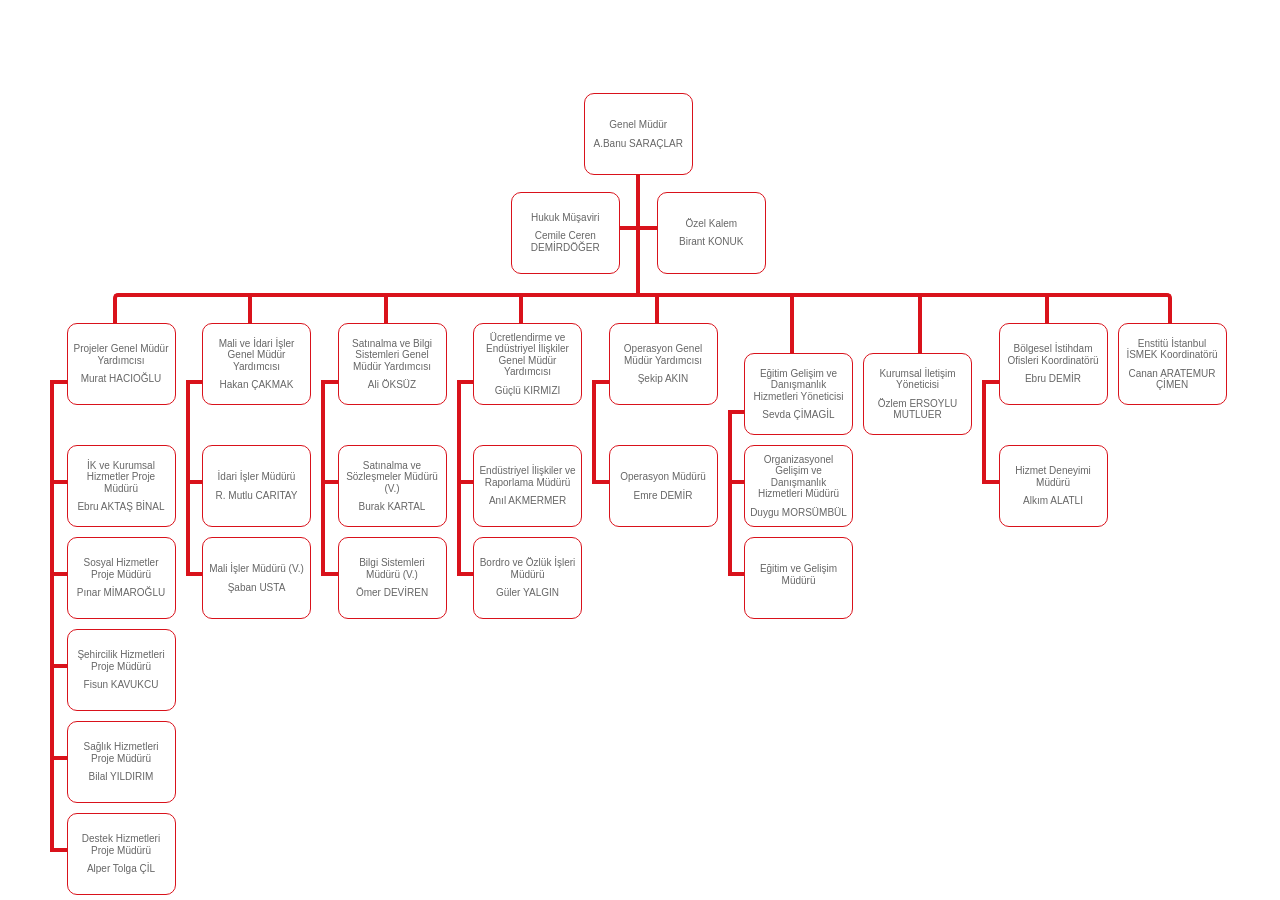
==== index.html @ c97244cc "Update index.html" ====
<!DOCTYPE html>
<html lang="tr">
  <head>
    <meta http-equiv="content-type" content="text/html;charset=utf-8" />
    <title>Organizasyon Şeması | Kurumsal | İsper AŞ</title>
    <meta http-equiv="Content-Type" content="text/html;charset=utf-8" />
    <meta http-equiv="X-UA-Compatible" content="IE=edge" />
    <link rel="shortcut icon" type="image/vnd.microsoft.icon" />
    <link rel="canonical" />
    <meta property="og:url" />
    <meta name="twitter:url" />
    <meta
      name="description"
      content="Çağın gereklerine uygun, etkin ve yetkin bir yönetim anlayışı..."
    />
    <meta name="keywords" content="Alanında Uzman Bir Ekip" />
    <meta name="robots" content="index, follow" />
    <meta name="revisit-after" content="3 days" />
    <meta
      property="og:site_name"
      content="İstanbul'un Hizmetindeyiz | İsper AŞ"
    />
    <meta
      property="og:title"
      content="Organizasyon Şeması | Kurumsal | İsper AŞ"
    />
    <meta property="og:image" content="/_FILES/General/Header/Image.jpg" />
    <meta
      property="og:description"
      content="Çağın gereklerine uygun, etkin ve yetkin bir yönetim anlayışı..."
    />
    <meta property="og:type" content="website" />
    <meta itemprop="name" content="İstanbul'un Hizmetindeyiz | İsper AŞ" />
    <meta
      itemprop="description"
      content="Çağın gereklerine uygun, etkin ve yetkin bir yönetim anlayışı..."
    />
    <meta name="twitter:card" content="summary" />
    <meta
      name="twitter:title"
      content="Organizasyon Şeması | Kurumsal | İsper AŞ"
    />
    <meta
      name="twitter:description"
      content="Çağın gereklerine uygun, etkin ve yetkin bir yönetim anlayışı..."
    />
    <meta name="twitter:image" content="/_FILES/General/Header/Image.jpg" />
    <meta name="twitter:site" content="" />
    <meta name="twitter:creator" content="" />
    <meta
      name="viewport"
      content="width=device-width,initial-scale=1,user-scalable=no"
    />
    <link href="/css0edb.css" rel="stylesheet" />
    <link href="/style0edb.css" rel="stylesheet" />
    <link
      href="https://cdnjs.cloudflare.com/ajax/libs/font-awesome/6.2.0/css/all.min.css"
    />
  </head>
  <body class="page page-ready page-loaded" id="navbarx">
    <div b-z2u6z3amtw class="wrapper">
      <style>
        .boxabc {
          background-color: red;
        }
        .overlayabc {
          position: fixed;
          top: 0;
          bottom: 0;
          left: 0;
          right: 0;
          /*background: rgba(0, 0, 0, 0.7);*/
          transition: opacity 500ms;
          visibility: hidden;
          opacity: 0;
        }
        .overlayabc:target {
          visibility: visible;
          opacity: 1;
        }
        .popupabc {
          margin: 70px auto;
          padding: 20px;
          background: #fff;
          border-radius: 5px;
          width: 70%;
          position: relative;
          transition: all 3s ease-in-out;
          margin-top: 130px;
          border: 10px solid #d9121b;
        }
        .popupabc h2 {
          margin-top: 0;
          color: #333;
          font-family: Tahoma, Arial, sans-serif;
        }
        .popupabc .close {
          position: absolute;
          top: 0px;
          right: 5px;
          transition: all 200ms;
          font-size: 30px;
          font-weight: bold;
          text-decoration: none;
          color: #333;
        }
        .popupabc .close:hover {
          color: #d9121b;
        }
        .popupabc .content {
          max-height: 450px;
          overflow: hidden;
        }
        @media screen and (max-width: 700px) {
          .boxabc {
            width: 70%;
          }
          .popupabc {
            width: 95%;
          }
        }
        .news-item:not(.news-item-hero) .content-image {
          min-width: 300px !important;
          margin-right: 20px;
        }
      </style>
      <script>
        let lolcas = localStorage.getItem("IsId");

        if (lolcas != 16) {
          window.addEventListener("load", (event) => {
            document.getElementById("popup1").style.visibility = "visible";
            document.getElementById("popup1").style.opacity = 1;
            localStorage.setItem("IsPopup", true);
            localStorage.setItem("IsId", 16);
          });
        }
      </script>
      <script type="text/javascript">
        function myFunction() {
          var element = document.getElementById("myDIV");
          var element2 = document.getElementById("searchicon").classList;
          element.classList.toggle("header-search-trigger-active");

          if (element2 == "icon-search") {
            element2.remove("icon-search");
            element2.add("icon-clear");
          } else {
            element2.remove("icon-clear");
            element2.add("icon-search");
          }
        }

        function mobilmenu() {
          console.log("mobilmenu");
          var element = document.getElementById("navbarx");

          element.classList.add(
            "page-responsive-menu--active page-responsive-menu--stabil"
          );
        }

        function closemobilmenu() {
          console.log("closemobilmenu");

          var element = document.getElementById("navbarx");
          element.classList.remove(
            "page-responsive-menu--active page-responsive-menu--stabil"
          );
        }

        function CloseModals() {
          document.getElementById("popup1").style.visibility = "hidden";
          document.getElementById("popup1").style.opacity = 0;
        }
      </script>
      <main b-z2u6z3amtw class="main" role="main">
        <link rel="stylesheet" type="text/css" href="/organizationStyle.css" />
        <link rel="stylesheet" href="/css/pop-up.css" />
        <link rel="stylesheet" href="/chart.css?v=7/8/2024%209:55:38%20AM" />
        <style>
          .banner--inside {
            z-index: -1;
          }
          .banner-router {
            z-index: 2;
          }
          /* .spec-one-box {
               margin-top: 93px;
               } */
          .spec-one-box::before {
            content: "";
            position: absolute;
            top: 0;
            bottom: 0px;
            z-index: -1;
            left: 52%;
            width: 4px;
            background-color: #d9121b;
            transform: translateX(-50%);
          }
        </style>
        <main class="main" role="main">
          <style>
            /* New class */
            /* .substaff{
                  margin-top: 37px !important;
                  } */
            .subperson {
              margin-top: 30px;
            }
            .org-chart li a {
              position: relative;
            }
            .spec-modal-content {
              background: transparent !important;
              border: none !important;
            }
            @media only screen and (max-width: 769px) {
              .spec-modal-content {
                position: relative;
                width: 80% !important;
                height: 410px;
                border-radius: 20px;
                padding: 40px 0;
              }
              .popup-img {
                height: 100%;
                width: 100%;
                object-fit: cover;
                margin-bottom: 30px;
                text-align: center;
                padding: 5px !important;
              }
              .spec-close {
                position: absolute;
                right: 20px;
                top: 20px;
                background-color: #d9121b;
                color: #fff;
                height: 30px;
                width: 30px;
                border-radius: 50%;
                font-size: 1.5em;
                padding-top: 3px;
                z-index: 9;
              }
            }
            @media only screen and (min-width: 769px) {
              .spec-modal-content {
                position: relative;
                width: 400px !important;
                height: 410px;
                border-radius: 20px;
                padding: 40px 0;
              }
              .popup-img {
                height: 410px;
                width: 100%;
                object-fit: cover;
                margin-bottom: 30px;
                text-align: center;
                padding: 5px !important;
              }

              .spec-modal-content {
              background: transparent !important;
            }
              .spec-close {
                position: absolute;
                right: 10px;
                top: 10px;
                background-color: #d9121b;
                color: #fff;
                height: 30px;
                width: 30px;
                border-radius: 50%;
                font-size: 1.5em;
                padding-top: 3px;
                z-index: 9;
              }
            }
            .popup-img,
            .popup-img img {
              border-radius: 20px !important;
              position: absolute;
              top: 0;
              left: 0;
            }
            .linkedin-area > a {
              display: flex !important;
              justify-content: center;
              align-items: center;
              color: white !important;
            }
            .linkedin-area {
              position: absolute !important;
              bottom: -3px;
              left: -3px;
              background-color: transparent;
              padding: 10px;
              border-bottom-left-radius: 20px;
              border-bottom-right-radius: 20px;
            }
            .linkedin-area img {
              width: 50px;
              height: 50px;
            }
            .ozlemMutluer-emreDemir {
              margin-top: 24px !important;
            }
            .ozlemMutluer {
              margin-top: 70px !important;
            }
            .sevdaCimagil {
              margin-top: 30px !important;
            }
            .pinarMimaroglu-ismailKimverdi {
              margin-top: 28px !important;
            }
            .duygumorsumbul {
              margin-top: 16px !important;
            }
            hr:not([class="notHr"]) {
              height: 103px !important;
              position: absolute;
              margin-top: 0px;
              top: -54px;
            }
            .organizational-chart > li > div:hover {
              background-color: #d9121b;
              color: #fff;
              border: 1px solid #d9121b;
            }
            .org-chart li::before {
              height: 90px !important;
            }
            .org-chart ul ul:not([class="newUlHr"])::before {
              height: 115px !important;
            }
            .org-chart ul ul::before {
              left: 49.85% !important;
            }
            .pinarMimarogluTwo {
              margin-top: 5px !important;
            }
            .org-chart-span2 {
              margin-top: 45px !important;
            }
            .org-chart-span {
              width: 16.5px !important;
            }
            .org-chart-width {
              overflow-y: visible;
            }
            .org-chart-img {
              display: none;
            }
            .org-chart-border {
              width: 109px !important;
            }
            .org-chart-border {
              height: auto !important;
              margin-top: 10px;
              z-index: 5;
              cursor: pointer;
            }
            hr {
              height: 105px !important;
            }
            .org-chart li::before,
            .org-chart li::after {
              height: 109px;
            }
            h2 {
              display: flex;
              flex-direction: column;
            }
            h2 span {
              padding-top: 7px;
            }

          </style>
          <section
            class="content bg-light pt-4 pt-lg-5 pt-xl-7"
            data-module="m845"
          >
            <div
              class="container-fluid p-0 d-flex align-items-center justify-content-center"
            >
              <div class="org-chart desktop-actv org-chart-width">
                <ul class="spec-ul-width">
                  <li>
                    <a id="myBtn_9" onclick="ModalShow(9)">
                      <div class="kk6 org-chart-border">
                        <img
                          src="/profiles/banu-saraclar.jpg"
                          class="org-chart-img"
                          alt=""
                        />
                        <h2>Genel Müdür <span>A.Banu SARAÇLAR</span></h2>
                      </div>
                    </a>
                    <div id="myModal_9" class="spec-modal">
                      <div class="spec-modal-content">
                        <span class="spec-close" onclick="CloseModal(9)"
                          >×</span
                        >
                        <div class="" style="color: white">
                          <img
                            class="popup-img"
                            src="/profiles/banu-saraclar.jpg"
                          />
                          <div class="linkedin-area">
                            <a href="https://www.linkedin.com/" target="_blank">
                              <img src="linkedin.png" />
                            </a>
                          </div>
                        </div>
                      </div>
                    </div>
                    <div id="myModal_11" class="spec-modal">
                      <div class="spec-modal-content">
                        <span class="spec-close" onclick="CloseModal(11)"
                          >×</span
                        >
                        <div class="" style="color: white">
                          <img
                            class="popup-img"
                            src="/profiles/canan-aratemur-cimen.jpg"
                          />
                          <div class="linkedin-area">
                            <a href="https://www.linkedin.com/" target="_blank">
                              <img src="linkedin.png" />
                            </a>
                          </div>
                        </div>
                      </div>
                    </div>
                    <div
                      class="d-flex align-items-center justify-content-center kk31"
                    >
                      <a
                        id="myBtn_12"
                        onclick="ModalShow(12)"
                        class="d-flex align-items-center justify-content-center kk33"
                      >
                        <div class="kk10 org-chart-border">
                          <img
                            src="https://panel.isper.istanbul/Images/F1/f527115b-92e8-Cemile-Ceren-Demird%C3%B6%C4%9Fer.png"
                            class="org-chart-img"
                            alt=""
                          />
                          <h2>
                            Hukuk Müşaviri <span>Cemile Ceren DEMİRDÖĞER</span>
                          </h2>
                        </div>
                        <span class="org-chart-span"></span>
                      </a>
                      <hr class="notHr" />
                      <div id="myModal_12" class="spec-modal">
                        <div class="spec-modal-content">
                          <span class="spec-close" onclick="CloseModal(12)"
                            >×</span
                          >
                          <div class="" style="color: white">
                            <img
                              class="popup-img"
                              src="/profiles/cemile-ceren-demirdoger.jpg"
                            />
                            <div class="linkedin-area">
                              <a
                                href="https://www.linkedin.com/"
                                target="_blank"
                              >
                                <img src="linkedin.png" />
                              </a>
                            </div>
                          </div>
                        </div>
                      </div>
                      <a
                        id="myBtn_12"
                        onclick="ModalShow(0)"
                        class="d-flex align-items-center justify-content-center kk33"
                      >
                        <span class="org-chart-span"></span>
                        <div class="kk10 org-chart-border">
                          <img
                            src="https://panel.isper.istanbul/Images/F1/f527115b-92e8-Cemile-Ceren-Demird%C3%B6%C4%9Fer.png"
                            class="org-chart-img"
                            alt=""
                          />
                          <h2>Özel Kalem <span>Birant KONUK</span></h2>
                        </div>
                      </a>
                    </div>
                    <div id="myModal_13" class="spec-modal">
                      <div class="spec-modal-content">
                        <span class="spec-close" onclick="CloseModal(13)"
                          >×</span
                        >
                        <div class="" style="color: white">
                          <img
                            class="popup-img"
                            src="/profiles/ebru-demir.jpg"
                          />
                          <div class="linkedin-area">
                            <a href="https://www.linkedin.com/" target="_blank">
                              <img src="linkedin.png" />
                            </a>
                          </div>
                        </div>
                      </div>
                    </div>
                    <div id="myModal_0" class="spec-modal">
                      <div class="spec-modal-content">
                        <span class="spec-close" onclick="CloseModal(0)"
                          >×</span
                        >
                        <div class="" style="color: white">
                          <img
                            class="popup-img"
                            src="/profiles/mehmet-birant-konuk.jpg"
                          />
                          <div class="linkedin-area">
                            <a href="https://www.linkedin.com/" target="_blank">
                              <img src="linkedin.png" />
                            </a>
                          </div>
                        </div>
                      </div>
                    </div>
                    <ul class="newUlHr">
                      <li>
                        <a
                          id="myBtn_14"
                          onclick="ModalShow(14)"
                          class="d-flex align-items-center justify-content-center kk41"
                        >
                          <span class="org-chart-span org-chart-span2"></span>
                          <div class="kk11 org-chart-border">
                            <img
                              src="152a6fcd-aee6-murat-hac%C4%B1o%C4%9Flu.jpg"
                              class="org-chart-img"
                              alt=""
                            />
                            <h2>
                              Projeler Genel Müdür Yardımcısı
                              <span>Murat HACIOĞLU</span>
                            </h2>
                          </div>
                        </a>
                        <div id="myModal_14" class="spec-modal">
                          <div class="spec-modal-content">
                            <span class="spec-close" onclick="CloseModal(14)"
                              >×</span
                            >
                            <div class="" style="color: white">
                              <img
                                class="popup-img"
                                src="/profiles/mustafa-murat-hacioglu.jpg"
                              />
                              <div class="linkedin-area">
                                <a
                                  href="https://www.linkedin.com/"
                                  target="_blank"
                                >
                                  <img src="linkedin.png" />
                                </a>
                              </div>
                            </div>
                          </div>
                        </div>
                        <div id="myModal_23" class="spec-modal">
                          <div class="spec-modal-content">
                            <span class="spec-close" onclick="CloseModal(23)"
                              >×</span
                            >
                            <div class="" style="color: white">
                              <img
                                class="popup-img"
                                src="/profiles/ebru-aktas-binal.jpg"
                              />
                              <div class="linkedin-area">
                                <a
                                  href="https://www.linkedin.com/"
                                  target="_blank"
                                >
                                  <img src="linkedin.png" />
                                </a>
                              </div>
                            </div>
                          </div>
                        </div>
                        <div
                          class="d-flex align-items-center justify-content-center"
                        >
                          <div id="myModal_24" class="spec-modal">
                            <div class="spec-modal-content">
                              <span class="spec-close" onclick="CloseModal(24)"
                                >×</span
                              >
                              <div class="" style="color: white">
                                <img
                                  class="popup-img"
                                  src="/profiles/fisun-kavukcu.jpg"
                                />
                              </div>
                              <div class="linkedin-area">
                                <a
                                  href="https://www.linkedin.com/"
                                  target="_blank"
                                >
                                  <img src="linkedin.png" />
                                </a>
                              </div>
                            </div>
                          </div>
                        </div>
                        <div id="myModal_25" class="spec-modal">
                          <div class="spec-modal-content">
                            <span class="spec-close" onclick="CloseModal(25)"
                              >×</span
                            >
                            <div class="" style="color: white">
                              <img
                                class="popup-img"
                                src="/profiles/bilal-yildirim.jpg"
                              />
                              <div class="linkedin-area">
                                <a
                                  href="https://www.linkedin.com/"
                                  target="_blank"
                                >
                                  <img src="linkedin.png" />
                                </a>
                              </div>
                            </div>
                          </div>
                        </div>
                        <div class="d-flex flex-column justify-content-start">
                          <div id="myModal_26" class="spec-modal">
                            <div class="spec-modal-content">
                              <span class="spec-close" onclick="CloseModal(26)"
                                >×</span
                              >
                              <div class="" style="color: white">
                                <img
                                  class="popup-img"
                                  src="./profiles/alper-tolga-cil.jpg"
                                />
                                <div class="linkedin-area">
                                  <a
                                    href="https://www.linkedin.com/"
                                    target="_blank"
                                  >
                                    <img src="linkedin.png" />
                                  </a>
                                </div>
                              </div>
                            </div>
                          </div>
                          <a
                            id="myBtn_23"
                            onclick="ModalShow(23)"
                            class="d-flex subperson"
                          >
                            <hr class="" />
                            <span class="org-chart-span org-chart-span2"></span>
                            <div class="kk22 org-chart-border substaff">
                              <img
                                src="https://panel.isper.istanbul/Images/F1/ca6136d8-6f26-ebru-aktas-bindal.jpg"
                                class="org-chart-img"
                                alt=""
                              />
                              <h2>
                                İK ve Kurumsal Hizmetler Proje Müdürü
                                <span>Ebru AKTAŞ BİNAL</span>
                              </h2>
                            </div>
                          </a>
                          <a
                            id="myBtn_27"
                            onclick="ModalShow(27)"
                            class="d-flex pinarMimaroglduTwo"
                          >
                            <hr class="" />
                            <span class="org-chart-span org-chart-span2"></span>
                            <div class="kk21 org-chart-border">
                              <img
                                src="https://panel.isper.istanbul/Images/F1/37d8c05b-c0d7-c79c233c-aea0-pinarmimaroglu.png"
                                class="org-chart-img"
                                alt=""
                              />
                              <h2>
                                Sosyal Hizmetler Proje Müdürü
                                <span>Pınar MİMAROĞLU</span>
                              </h2>
                            </div>
                          </a>
                          <a
                            id="myBtn_24"
                            onclick="ModalShow(24)"
                            class="d-flex"
                          >
                            <hr class="" />
                            <span class="org-chart-span org-chart-span2"></span>
                            <div class="kk14 org-chart-border substaff">
                              <img
                                src="https://panel.isper.istanbul/Images/F1/338b983f-ff10-fisun-kavukcu.jpg"
                                class="org-chart-img"
                                alt=""
                              />
                              <h2>
                                Şehircilik Hizmetleri Proje Müdürü
                                <span>Fisun KAVUKCU</span>
                              </h2>
                            </div>
                          </a>
                          <a
                            id="myBtn_25"
                            onclick="ModalShow(25)"
                            class="d-flex"
                          >
                            <hr class="" />
                            <span class="org-chart-span org-chart-span2"></span>
                            <div class="kk22 org-chart-border">
                              <img
                                src="https://panel.isper.istanbul/Images/F1/d22676d9-e83f-bilal-yildirim.jpg"
                                class="org-chart-img"
                                alt=""
                              />
                              <h2>
                                Sağlık Hizmetleri Proje Müdürü
                                <span>Bilal YILDIRIM</span>
                              </h2>
                            </div>
                          </a>
                          <a
                            id="myBtn_26"
                            onclick="ModalShow(26)"
                            class="d-flex align-items-cegnter justify-content-start"
                          >
                            <hr class="" />
                            <span class="org-chart-span org-chart-span2"></span>
                            <div class="kk14 org-chart-border">
                              <img
                                src="https://panel.isper.istanbul/Images/F1/06b0be13-c1fd-Tolga%C3%87il1.jpg"
                                class="org-chart-img"
                                alt=""
                              />
                              <h2>
                                Destek Hizmetleri Proje Müdürü
                                <span>Alper Tolga ÇİL</span>
                              </h2>
                            </div>
                          </a>
                        </div>
                        <div id="myModal_27" class="spec-modal">
                          <div class="spec-modal-content">
                            <span class="spec-close" onclick="CloseModal(27)"
                              >×</span
                            >
                            <div class="" style="color: white">
                              <img
                                class="popup-img"
                                src="/profiles/pinar-mimaroglu.jpg"
                              />
                              <div class="linkedin-area">
                                <a
                                  href="https://www.linkedin.com/"
                                  target="_blank"
                                >
                                  <img src="linkedin.png" />
                                </a>
                              </div>
                            </div>
                          </div>
                        </div>
                      </li>
                      <li>
                        <a
                          id="myBtn_21"
                          onclick="ModalShow(21)"
                          class="d-flex align-items-center justify-content-center kk41"
                        >
                          <span class="org-chart-span org-chart-span2"></span>
                          <div class="kk11 org-chart-border">
                            <img
                              src="96eb5c6f-db8b-hakan%C3%A7akmak.jpg"
                              class="org-chart-img"
                              alt=""
                            />
                            <h2>
                              Mali ve İdari İşler Genel Müdür Yardımcısı
                              <span>Hakan ÇAKMAK</span>
                            </h2>
                          </div>
                        </a>
                        <a
                          id="myBtn_30"
                          onclick="ModalShow(30)"
                          class="d-flex subperson"
                        >
                          <hr class="" />
                          <span class="org-chart-span org-chart-span2"></span>
                          <div class="kk22 org-chart-border substaff">
                            <img
                              src="/profiles/ruhi-mutlu-caritay.jpg"
                              class="org-chart-img"
                              alt=""
                            />
                            <h2>
                              İdari İşler Müdürü <span>R. Mutlu CARITAY</span>
                            </h2>
                          </div>
                        </a>
                        <a id="myBtn_39" onclick="ModalShow(39)" class="d-flex">
                          <hr class="" />
                          <span class="org-chart-span org-chart-span2"></span>
                          <div class="kk14 org-chart-border substaff">
                            <img
                              src="/profiles/saban-usta.jpg"
                              class="org-chart-img"
                              alt=""
                            />
                            <h2>
                              Mali İşler Müdürü (V.) <span>Şaban USTA</span>
                            </h2>
                          </div>
                        </a>
                        <div id="myModal_17" class="spec-modal">
                          <div class="spec-modal-content">
                            <span class="spec-close" onclick="CloseModal(17)"
                              >×</span
                            >
                            <div class="" style="color: white">
                              <img
                                class="popup-img"
                                src="/profiles/ozlem-ersoylu-mutluer.jpg"
                              />
                              <div class="linkedin-area">
                                <a
                                  href="https://www.linkedin.com/"
                                  target="_blank"
                                >
                                  <img src="linkedin.png" />
                                </a>
                              </div>
                            </div>
                          </div>
                        </div>
                      </li>
                      <li>
                        <a
                          id="myBtn_32"
                          onclick="ModalShow(32)"
                          class="d-flex justify-content-center align-items-center kk41"
                        >
                          <span class="org-chart-span org-chart-span2"></span>
                          <div class="kk11 org-chart-border">
                            <h2>
                              Satınalma ve Bilgi Sistemleri Genel Müdür Yardımcısı <span>Ali ÖKSÜZ</span>
                            </h2>
                          </div>
                        </a>
                        <div id="myModal_32" class="spec-modal">
                          <div class="spec-modal-content">
                            <span class="spec-close" onclick="CloseModal(32)"
                              >×</span
                            >
                            <div class="" style="color: white">
                              <img
                                class="popup-img"
                                src="/profiles/ali-oksuz.jpg"
                              />
                              <div class="linkedin-area">
                                <a
                                  href="https://www.linkedin.com/"
                                  target="_blank"
                                >
                                  <img src="linkedin.png" />
                                </a>
                              </div>
                            </div>
                          </div>
                        </div>
                        <div id="myModal_18" class="spec-modal">
                          <div class="spec-modal-content">
                            <span class="spec-close" onclick="CloseModal(18)"
                              >×</span
                            >
                            <div class="" style="color: white">
                              <img
                                class="popup-img"
                                src="/profiles/sekip-akin.jpg"
                              />
                              <div class="linkedin-area">
                                <a
                                  href="https://www.linkedin.com/"
                                  target="_blank"
                                >
                                  <img src="linkedin.png" />
                                </a>
                              </div>
                            </div>
                          </div>
                        </div>
                        <a
                          id="myBtn_41"
                          onclick="ModalShow(41)"
                          class="d-flex subperson"
                        >
                          <hr class="" />
                          <span class="org-chart-span org-chart-span2"></span>
                          <div class="kk22 org-chart-border substaff">
                            <img
                              src="/profiles/burak-kartal.jpg"
                              class="org-chart-img"
                              alt=""
                            />
                            <h2>
                              Satınalma ve Sözleşmeler Müdürü (V.)
                              <span>Burak KARTAL</span>
                            </h2>
                          </div>
                        </a>
                        <div
                          id="myModal_41"
                          class="spec-modal"
                          style="display: none"
                        >
                          <div class="spec-modal-content">
                            <span class="spec-close" onclick="CloseModal(41)"
                              >×</span
                            >
                            <div class="" style="color: white">
                              <img
                                class="popup-img"
                                src="/profiles/burak-kartal.jpg"
                              />
                              <div class="linkedin-area">
                                <a
                                  href="https://www.linkedin.com/"
                                  target="_blank"
                                >
                                  <img src="linkedin.png" />
                                </a>
                              </div>
                            </div>
                          </div>
                        </div>
                        <a id="myBtn_42" onclick="ModalShow(42)" class="d-flex">
                          <hr class="" />
                          <span class="org-chart-span org-chart-span2"></span>
                          <div class="kk14 org-chart-border substaff">
                            <img
                              src="/profiles/omer-deviren.jpg"
                              class="org-chart-img"
                              alt=""
                            />
                            <h2>
                              Bilgi Sistemleri Müdürü (V.)
                              <span>Ömer DEVİREN</span>
                            </h2>
                          </div>
                        </a>
                        <div
                          id="myModal_42"
                          class="spec-modal"
                          style="display: none"
                        >
                          <div class="spec-modal-content">
                            <span class="spec-close" onclick="CloseModal(42)"
                              >×</span
                            >
                            <div class="" style="color: white">
                              <img
                                class="popup-img"
                                src="/profiles/omer-deviren.jpg"
                              />
                              <div class="linkedin-area">
                                <a
                                  href="https://www.linkedin.com/"
                                  target="_blank"
                                >
                                  <img src="linkedin.png" />
                                </a>
                              </div>
                            </div>
                          </div>
                        </div>
                        <div id="myModal_35" class="spec-modal">
                          <div class="spec-modal-content">
                            <span class="spec-close" onclick="CloseModal(35)"
                              >×</span
                            >
                            <div class="" style="color: white">
                              <img
                                class="popup-img"
                                src="/profiles/emre-demir.jpg"
                              />
                              <div class="linkedin-area">
                                <a
                                  href="https://www.linkedin.com/"
                                  target="_blank"
                                >
                                  <img src="linkedin.png" />
                                </a>
                              </div>
                            </div>
                          </div>
                        </div>
                      </li>
                      <li>
                        <a
                          id="myBtn_22"
                          onclick="ModalShow(22)"
                          class="d-flex align-items-center justify-content-center kk41"
                        >
                          <span class="org-chart-span org-chart-span2"></span>
                          <div class="kk11 org-chart-border">
                            <img
                              src="c875287a-fac9-g%C3%BC%C3%A7l%C3%BC-k%C4%B1rm%C4%B1z%C4%B1.jpg"
                              class="org-chart-img"
                              alt=""
                            />
                            <h2>
                              Ücretlendirme ve Endüstriyel İlişkiler Genel Müdür Yardımcısı <span>Güçlü KIRMIZI</span>
                            </h2>
                          </div>
                        </a>
                        <div id="myModal_21" class="spec-modal">
                          <div class="spec-modal-content">
                            <span class="spec-close" onclick="CloseModal(21)"
                              >×</span
                            >
                            <div class="" style="color: white">
                              <img
                                class="popup-img"
                                src="/profiles/hakan-cakmak.jpg"
                              />
                              <div class="linkedin-area">
                                <a
                                  href="https://www.linkedin.com/"
                                  target="_blank"
                                >
                                  <img src="linkedin.png" />
                                </a>
                              </div>
                            </div>
                          </div>
                        </div>
                        <div id="myModal_30" class="spec-modal">
                          <div class="spec-modal-content">
                            <span class="spec-close" onclick="CloseModal(30)"
                              >×</span
                            >
                            <div class="" style="color: white">
                              <img
                                class="popup-img"
                                src="/profiles/ruhi-mutlu-caritay.jpg"
                              />
                              <div class="linkedin-area">
                                <a
                                  href="https://www.linkedin.com/"
                                  target="_blank"
                                >
                                  <img src="linkedin.png" />
                                </a>
                              </div>
                            </div>
                          </div>
                        </div>
                        <div
                          class="d-flex flex-column align-items-center justify-content-center"
                        >
                          <a
                            id="myBtn_33"
                            onclick="ModalShow(33)"
                            class="d-flex subperson"
                          >
                            <hr class="" />
                            <span class="org-chart-span org-chart-span2"></span>
                            <div class="kk22 org-chart-border substaff">
                              <img
                                src="https://panel.isper.istanbul/Images/F1/145a36e3-9fd3-anilakmermer.png"
                                class="org-chart-img"
                                alt=""
                              />
                              <h2>
                                Endüstriyel İlişkiler ve Raporlama Müdürü
                                <span>Anıl AKMERMER</span>
                              </h2>
                            </div>
                          </a>
                          <a
                            id="myBtn_34"
                            onclick="ModalShow(34)"
                            class="d-flex"
                          >
                            <hr class="" />
                            <span class="org-chart-span org-chart-span2"></span>
                            <div class="kk14 org-chart-border substaff">
                              <img
                                src="https://panel.isper.istanbul/Images/F1/509b4918-5e8f-guler-yalgin.jpg"
                                class="org-chart-img"
                                alt=""
                              />
                              <h2>
                                Bordro ve Özlük İşleri Müdürü
                                <span>Güler YALGIN</span>
                              </h2>
                            </div>
                          </a>
                          <div id="myModal_39" class="spec-modal">
                            <div class="spec-modal-content">
                              <span class="spec-close" onclick="CloseModal(39)"
                                >×</span
                              >
                              <div class="" style="color: white">
                                <img
                                  class="popup-img"
                                  src="/profiles/saban-usta.jpg"
                                />
                                <div class="linkedin-area">
                                  <a
                                    href="https://www.linkedin.com/"
                                    target="_blank"
                                  >
                                    <img src="linkedin.png" />
                                  </a>
                                </div>
                              </div>
                            </div>
                          </div>
                        </div>
                      </li>
                      <li>
                        <a
                          id="myBtn_18"
                          onclick="ModalShow(18)"
                          class="d-flex align-items-center justify-content-center kk41"
                        >
                          <span class="org-chart-span org-chart-span2"></span>
                          <div class="kk11 org-chart-border">
                            <img
                              src="07629009-c93d-%C5%9Fekip-ak%C4%B1n.jpg"
                              class="org-chart-img"
                              alt=""
                            />
                            <h2>
                              Operasyon Genel Müdür Yardımcısı
                              <span>Şekip AKIN</span>
                            </h2>
                          </div>
                        </a>
                        <div id="myModal_22" class="spec-modal">
                          <div class="spec-modal-content">
                            <span class="spec-close" onclick="CloseModal(22)"
                              >×</span
                            >
                            <div class="" style="color: white">
                              <img
                                class="popup-img"
                                src="/profiles/guclu-adil-kirmizi.jpg"
                              />
                              <div class="linkedin-area">
                                <a
                                  href="https://www.linkedin.com/"
                                  target="_blank"
                                >
                                  <img src="linkedin.png" />
                                </a>
                              </div>
                            </div>
                          </div>
                        </div>
                        <div id="myModal_33" class="spec-modal">
                          <div class="spec-modal-content">
                            <span class="spec-close" onclick="CloseModal(33)"
                              >×</span
                            >
                            <div class="" style="color: white">
                              <img
                                class="popup-img"
                                src="/profiles/anil-oz-akmermer.jpg"
                              />
                              <div class="linkedin-area">
                                <a
                                  href="https://www.linkedin.com/"
                                  target="_blank"
                                >
                                  <img src="linkedin.png" />
                                </a>
                              </div>
                            </div>
                          </div>
                        </div>
                        <div
                          class="d-flex flex-column align-items-center justify-content-center"
                        >
                          <a
                            id="myBtn_35"
                            onclick="ModalShow(35)"
                            class="d-flex subperson kk42"
                          >
                            <hr class="" />
                            <span class="org-chart-span org-chart-span2"></span>
                            <div class="kk12 org-chart-border">
                              <img
                                src="https://panel.isper.istanbul/Images/F1/27b07633-d959-emre-demir.jpg"
                                class="org-chart-img"
                                alt=""
                              />
                              <h2>Operasyon Müdürü <span>Emre DEMİR</span></h2>
                            </div>
                          </a>
                          <div id="myModal_34" class="spec-modal">
                            <div class="spec-modal-content">
                              <span class="spec-close" onclick="CloseModal(34)"
                                >×</span
                              >
                              <div class="" style="color: white">
                                <img
                                  class="popup-img"
                                  src="/profiles/guler-yalgin.jpg"
                                />
                                <div class="linkedin-area">
                                  <a
                                    href="https://www.linkedin.com/"
                                    target="_blank"
                                  >
                                    <img src="linkedin.png" />
                                  </a>
                                </div>
                              </div>
                            </div>
                          </div>
                        </div>
                      </li>
                      <li>
                        <a
                          id="myBtn_38"
                          onclick="ModalShow(38)"
                          class="d-flex align-items-center justify-content-center kk41 sevdaCimagil"
                        >
                          <span class="org-chart-span org-chart-span2"></span>
                          <div class="kk11 org-chart-border">
                            <img
                              src="d8561229-64fc-sevda-%C3%A7imagil.png"
                              class="org-chart-img"
                              alt=""
                            />
                            <h2>
                              Eğitim Gelişim ve Danışmanlık Hizmetleri
                              Yöneticisi <span>Sevda ÇİMAGİL</span>
                            </h2>
                          </div>
                        </a>
                        <div
                          id="myModal_38"
                          class="spec-modal"
                          style="display: none"
                        >
                          <div class="spec-modal-content">
                            <span class="spec-close" onclick="CloseModal(38)"
                              >×</span
                            >
                            <div class="" style="color: white">
                              <img
                                class="popup-img"
                                src="/profiles/sevda-cimagil.jpg"
                              />
                              <div class="linkedin-area">
                                <a
                                  href="https://www.linkedin.com/"
                                  target="_blank"
                                >
                                  <img src="linkedin.png" />
                                </a>
                              </div>
                            </div>
                          </div>
                        </div>
                        <div id="myModal_22" class="spec-modal">
                          <div class="spec-modal-content">
                            <span class="spec-close" onclick="CloseModal(22)"
                              >×</span
                            >
                            <div class="" style="color: white">
                              <img
                                class="popup-img"
                                src="/profiles/guclu-adil-kirmizi.jpg"
                              />
                              <div class="linkedin-area">
                                <a
                                  href="https://www.linkedin.com/"
                                  target="_blank"
                                >
                                  <img src="linkedin.png" />
                                </a>
                              </div>
                            </div>
                          </div>
                        </div>
                        <div id="myModal_33" class="spec-modal">
                          <div class="spec-modal-content">
                            <span class="spec-close" onclick="CloseModal(33)"
                              >×</span
                            >
                            <div class="" style="color: white">
                              <img
                                class="popup-img"
                                src="/profiles/anil-oz-akmermer.jpg"
                              />
                              <div class="linkedin-area">
                                <a
                                  href="https://www.linkedin.com/"
                                  target="_blank"
                                >
                                  <img src="linkedin.png" />
                                </a>
                              </div>
                            </div>
                          </div>
                        </div>
                        <div
                          class="d-flex flex-column align-items-center justify-content-center"
                        >
                          <a
                            id="myBtn_26"
                            onclick="ModalShow(26)"
                            class="d-flex align-items-cegnter justify-content-start"
                          >
                          </a>
                          <a
                            id="myBtn_19"
                            onclick="ModalShow(19)"
                            class="d-flex"
                          >
                            <hr
                              class=""
                              style="height: 90px !important; top: -25px"
                            />
                            <span class="org-chart-span org-chart-span2"></span>
                            <div class="kk22 org-chart-border">
                              <img
                                src="/profiles/duygu-morsumbul.jpg"
                                class="org-chart-img"
                                alt=""
                              />
                              <h2>
                                Organizasyonel Gelişim ve Danışmanlık Hizmetleri
                                Müdürü <span>Duygu MORSÜMBÜL</span>
                              </h2>
                            </div>
                          </a>
                          <div
                            id="myModal_19"
                            class="spec-modal"
                            style="display: none"
                          >
                            <div class="spec-modal-content">
                              <span class="spec-close" onclick="CloseModal(19)"
                                >×</span
                              >
                              <div class="" style="color: white">
                                <img
                                  class="popup-img"
                                  src="/profiles/duygu-morsumbul.jpg"
                                />
                                <div class="linkedin-area">
                                  <a
                                    href="https://www.linkedin.com/"
                                    target="_blank"
                                  >
                                    <img src="linkedin.png" />
                                  </a>
                                </div>
                              </div>
                            </div>
                          </div>
                          <a id="myBtn_19" onclick="" class="d-flex">
                            <hr class="" />
                            <span class="org-chart-span org-chart-span2"></span>
                            <div class="kk22 org-chart-border">
                              <img
                                src="/profiles/duygu-morsumbul.jpg"
                                class="org-chart-img"
                                alt=""
                              />
                              <h2>Eğitim ve Gelişim Müdürü<span></h2>
                            </div>
                          </a>
                          <div id="myModal_34" class="spec-modal">
                            <div class="spec-modal-content">
                              <span class="spec-close" onclick="CloseModal(34)"
                                >×</span
                              >
                              <div class="" style="color: white">
                                <img
                                  class="popup-img"
                                  src="/profiles/guler-yalgin.jpg"
                                />
                                <div class="linkedin-area">
                                  <a
                                    href="https://www.linkedin.com/"
                                    target="_blank"
                                  >
                                    <img src="linkedin.png" />
                                  </a>
                                </div>
                              </div>
                            </div>
                          </div>
                        </div>
                      </li>
                      <li>
                        <a
                          id="myBtn_"
                          onclick="ModalShow(17)"
                          class="d-flex align-items-center justify-content-center kk41 sevdaCimagil"
                        >
                          <div class="kk11 org-chart-border">
                            <img
                              src="d8561229-64fc-sevda-%C3%A7imagil.png"
                              class="org-chart-img"
                              alt=""
                            />
                            <h2>
                              Kurumsal İletişim Yöneticisi
                              <span>Özlem ERSOYLU MUTLUER</span>
                            </h2>
                          </div>
                        </a>
                        <div id="myModal_22" class="spec-modal">
                          <div class="spec-modal-content">
                            <span class="spec-close" onclick="CloseModal(22)"
                              >×</span
                            >
                            <div class="" style="color: white">
                              <img
                                class="popup-img"
                                src="/profiles/guclu-adil-kirmizi.jpg"
                              />
                              <div class="linkedin-area">
                                <a
                                  href="https://www.linkedin.com/"
                                  target="_blank"
                                >
                                  <img src="linkedin.png" />
                                </a>
                              </div>
                            </div>
                          </div>
                        </div>
                        <div id="myModal_33" class="spec-modal">
                          <div class="spec-modal-content">
                            <span class="spec-close" onclick="CloseModal(33)"
                              >×</span
                            >
                            <div class="" style="color: white">
                              <img
                                class="popup-img"
                                src="/profiles/anil-oz-akmermer.jpg"
                              />
                              <div class="linkedin-area">
                                <a
                                  href="https://www.linkedin.com/"
                                  target="_blank"
                                >
                                  <img src="linkedin.png" />
                                </a>
                              </div>
                            </div>
                          </div>
                        </div>
                        <div
                          class="d-flex flex-column align-items-center justify-content-center"
                        >
                          <div id="myModal_34" class="spec-modal">
                            <div class="spec-modal-content">
                              <span class="spec-close" onclick="CloseModal(34)"
                                >×</span
                              >
                              <div class="" style="color: white">
                                <img
                                  class="popup-img"
                                  src="/profiles/guler-yalgin.jpg"
                                />
                                <div class="linkedin-area">
                                  <a
                                    href="https://www.linkedin.com/"
                                    target="_blank"
                                  >
                                    <img src="linkedin.png" />
                                  </a>
                                </div>
                              </div>
                            </div>
                          </div>
                        </div>
                      </li>
                      <li>
                        <a
                          id="myBtn_13"
                          onclick="ModalShow(13)"
                          class="d-flex justify-content-center align-items-center"
                        >
                          <span class="org-chart-span org-chart-span2"></span>
                          <div class="kk7 org-chart-border">
                            <img
                              src="https://panel.isper.istanbul/Images/F1/d4d394e0-6d4b-18830b74-fd07-ebru-demir.png"
                              class="org-chart-img"
                              alt=""
                            />
                            <h2>
                              Bölgesel İstihdam Ofisleri Koordinatörü
                              <span>Ebru DEMİR</span>
                            </h2>
                          </div>
                        </a>
                        <div id="myModal_22" class="spec-modal">
                          <div class="spec-modal-content">
                            <span class="spec-close" onclick="CloseModal(22)"
                              >×</span
                            >
                            <div class="" style="color: white">
                              <img
                                class="popup-img"
                                src="/profiles/guclu-adil-kirmizi.jpg"
                              />
                              <div class="linkedin-area">
                                <a
                                  href="https://www.linkedin.com/"
                                  target="_blank"
                                >
                                  <img src="linkedin.png" />
                                </a>
                              </div>
                            </div>
                          </div>
                        </div>
                        <div id="myModal_33" class="spec-modal">
                          <div class="spec-modal-content">
                            <span class="spec-close" onclick="CloseModal(33)"
                              >×</span
                            >
                            <div class="" style="color: white">
                              <img
                                class="popup-img"
                                src="/profiles/anil-oz-akmermer.jpg"
                              />
                              <div class="linkedin-area">
                                <a
                                  href="https://www.linkedin.com/"
                                  target="_blank"
                                >
                                  <img src="linkedin.png" />
                                </a>
                              </div>
                            </div>
                          </div>
                        </div>
                        <div
                          class="d-flex flex-column align-items-center justify-content-center"
                        >
                          <div id="myModal_99" class="spec-modal">
                            <div class="spec-modal-content">
                              <span class="spec-close" onclick="CloseModal(99)"
                                >×</span
                              >
                              <div class="" style="color: white">
                                <img
                                  class="popup-img"
                                  src="/profiles/alkim-alatli.jpg"
                                />
                                <div class="linkedin-area">
                                  <a
                                    href="https://www.linkedin.com/"
                                    target="_blank"
                                  >
                                    <img src="linkedin.png" />
                                  </a>
                                </div>
                              </div>
                            </div>
                          </div>
                          <a
                            id="myBtn_26"
                            onclick="ModalShow(99)"
                            class="d-flex align-items-cegnter justify-content-start subperson"
                          >
                            <hr class="" />
                            <span class="org-chart-span org-chart-span2"></span>
                            <div class="kk14 org-chart-border">
                              <img
                                src="/profiles/alkim-alatli.jpg"
                                class="org-chart-img"
                                alt=""
                              />
                              <h2>
                                Hizmet Deneyimi Müdürü <span>Alkım ALATLI</span>
                              </h2>
                            </div>
                          </a>
                          <div id="myModal_34" class="spec-modal">
                            <div class="spec-modal-content">
                              <span class="spec-close" onclick="CloseModal(34)"
                                >×</span
                              >
                              <div class="" style="color: white">
                                <img
                                  class="popup-img"
                                  src="/profiles/guler-yalgin.jpg"
                                />
                                <div class="linkedin-area">
                                  <a
                                    href="https://www.linkedin.com/"
                                    target="_blank"
                                  >
                                    <img src="linkedin.png" />
                                  </a>
                                </div>
                              </div>
                            </div>
                          </div>
                        </div>
                        
                      </li>
                      <li>
                        <a
                          id="myBtn_11"
                          onclick="ModalShow(11)"
                          class="d-flex justify-content-center align-items-center"
                        >
                          <div class="kk9 org-chart-border">
                            <img
                              src="https://panel.isper.istanbul/Images/F1/0a2e8afd-534d-canan-cimen.jpg"
                              class="org-chart-img"
                              alt=""
                            />
                            <h2>
                              Enstitü İstanbul İSMEK Koordinatörü
                              <span>Canan ARATEMUR ÇİMEN</span>
                            </h2>
                          </div>
                        </a>
                        <div id="myModal_22" class="spec-modal">
                          <div class="spec-modal-content">
                            <span class="spec-close" onclick="CloseModal(22)"
                              >×</span
                            >
                            <div class="" style="color: white">
                              <img
                                class="popup-img"
                                src="/profiles/guclu-adil-kirmizi.jpg"
                              />
                              <div class="linkedin-area">
                                <a
                                  href="https://www.linkedin.com/"
                                  target="_blank"
                                >
                                  <img src="linkedin.png" />
                                </a>
                              </div>
                            </div>
                          </div>
                        </div>
                        <div id="myModal_33" class="spec-modal">
                          <div class="spec-modal-content">
                            <span class="spec-close" onclick="CloseModal(33)"
                              >×</span
                            >
                            <div class="" style="color: white">
                              <img
                                class="popup-img"
                                src="/profiles/anil-oz-akmermer.jpg"
                              />
                              <div class="linkedin-area">
                                <a
                                  href="https://www.linkedin.com/"
                                  target="_blank"
                                >
                                  <img src="linkedin.png" />
                                </a>
                              </div>
                            </div>
                          </div>
                        </div>
                        <div
                          class="d-flex flex-column align-items-center justify-content-center"
                        >
                          <div id="myModal_34" class="spec-modal">
                            <div class="spec-modal-content">
                              <span class="spec-close" onclick="CloseModal(34)"
                                >×</span
                              >
                              <div class="" style="color: white">
                                <img
                                  class="popup-img"
                                  src="/profiles/guler-yalgin.jpg"
                                />
                                <div class="linkedin-area">
                                  <a
                                    href="https://www.linkedin.com/"
                                    target="_blank"
                                  >
                                    <img src="linkedin.png" />
                                  </a>
                                </div>
                              </div>
                            </div>
                          </div>
                        </div>
                      </li>
                    </ul>
                  </li>
                </ul>
              </div>
              <!-- Mobil  -->
              <section
                class="content bg-light pt-4 pt-lg-5 pt-xl-7 mobil-actv"
                data-module="m845"
              >
                <div class="container">
                  <div id="wrapper">
                    <div id="container">
                      <ol class="organizational-chart">
                        <div id="myModalm_9" class="spec-modal">
                          <div class="spec-modal-content">
                            <span class="spec-close" onclick="CloseModalm(9)"
                              >×</span
                            >
                            <div style="color: white">
                              <img
                                class="popup-img"
                                src="/profiles/banu-saraclar.jpg"
                              />
                              <div class="linkedin-area">
                                <a
                                  href="https://www.linkedin.com/"
                                  target="_blank"
                                >
                                  <img src="linkedin.png" />
                                </a>
                              </div>
                            </div>
                          </div>
                        </div>
                        <li>
                          <div>
                            <button
                              id="myBtnm_9"
                              onclick="ModalShowm(9)"
                              class="name-button"
                            >
                              <img
                                src="/profiles/banu-saraclar.jpg"
                                style="height: 60px; width: 35"
                                alt=""
                              />
                              <h2>Genel Müdür <span> A.Banu SARAÇLAR</span></h2>
                            </button>
                          </div>
                          <ol>
                            <div id="myModalm_11" class="spec-modal">
                              <div class="spec-modal-content">
                                <span
                                  class="spec-close"
                                  onclick="CloseModalm(11)"
                                  >×</span
                                >
                                <div style="color: white">
                                  <img
                                    class="popup-img"
                                    src="/profiles/canan-aratemur-cimen.jpg"
                                  />
                                  <div class="linkedin-area">
                                    <a
                                      href="https://www.linkedin.com/"
                                      target="_blank"
                                    >
                                      <img src="linkedin.png" />
                                    </a>
                                  </div>
                                </div>
                              </div>
                            </div>
                            <li>
                              <div>
                                <button
                                  id="myBtnm_12"
                                  onclick="ModalShowm(12)"
                                  class="name-button"
                                >
                                  <img
                                    src="/profiles/cemile-ceren-demirdoger.jpg"
                                    style="height: 60px; width: 35"
                                    alt=""
                                  />
                                  <h2>
                                    Hukuk Müşaviri
                                    <span> Cemile Ceren DEMİRDÖĞER</span>
                                  </h2>
                                </button>
                              </div>
                            </li>
                            <div id="myModalm_0" class="spec-modal">
                              <div class="spec-modal-content">
                                <span
                                  class="spec-close"
                                  onclick="CloseModalm(0)"
                                  >×</span
                                >
                                <div style="color: white">
                                  <img
                                    class="popup-img"
                                    src="/profiles/mehmet-birant-konuk.jpg"
                                  />
                                  <div class="linkedin-area">
                                    <a
                                      href="https://www.linkedin.com/"
                                      target="_blank"
                                    >
                                      <img src="linkedin.png" />
                                    </a>
                                  </div>
                                </div>
                              </div>
                            </div>
                            <li>
                              <div>
                                <button
                                  id="myBtnm_0"
                                  onclick="ModalShowm(0)"
                                  class="name-button"
                                >
                                  <img
                                    src="/profiles/mehmet-birant-konuk.jpg"
                                    style="height: 60px; width: 35"
                                    alt=""
                                  />
                                  <h2>
                                    Özel Kalem <span>
                                    Birant KONUK</span>
                                  </h2>
                                </button>
                              </div>
                            </li>
                            <div id="myModalm_11" class="spec-modal">
                              <div class="spec-modal-content">
                                <span
                                  class="spec-close"
                                  onclick="CloseModalm(11)"
                                  >×</span
                                >
                                <div style="color: white">
                                  <img
                                    class="popup-img"
                                    src="/profiles/canan-aratemur-cimen.jpg"
                                  />
                                  <div class="linkedin-area">
                                    <a
                                      href="https://www.linkedin.com/"
                                      target="_blank"
                                    >
                                      <img src="linkedin.png" />
                                    </a>
                                  </div>
                                </div>
                              </div>
                            </div>
                            <div id="myModalm_12" class="spec-modal">
                              <div class="spec-modal-content">
                                <span
                                  class="spec-close"
                                  onclick="CloseModalm(12)"
                                  >×</span
                                >
                                <div style="color: white">
                                  <img
                                    class="popup-img"
                                    src="/profiles/cemile-ceren-demirdoger.jpg"
                                  />
                                  <div class="linkedin-area">
                                    <a
                                      href="https://www.linkedin.com/"
                                      target="_blank"
                                    >
                                      <img src="linkedin.png" />
                                    </a>
                                  </div>
                                </div>
                              </div>
                            </div>
                            <li>
                              <div>
                                <button
                                  id="myBtnm_14"
                                  onclick="ModalShowm(14)"
                                  class="name-button"
                                >
                                  <img
                                    src="/profiles/mustafa-murat-hacioglu.jpg"
                                    style="height: 60px; width: 35"
                                    alt=""
                                  />
                                  <h2>
                                    Projeler Genel Müdür Yardımcısı <span>
                                    Murat HACIOĞLU</span>
                                  </h2>
                                </button>
                              </div>
                            </li>
                            <div id="myModalm_14" class="spec-modal">
                              <div class="spec-modal-content">
                                <span
                                  class="spec-close"
                                  onclick="CloseModalm(14)"
                                  >×</span
                                >
                                <div style="color: white">
                                  <img
                                    class="popup-img"
                                    src="/profiles/mustafa-murat-hacioglu.jpg"
                                  />
                                  <div class="linkedin-area">
                                    <a
                                      href="https://www.linkedin.com/"
                                      target="_blank"
                                    >
                                      <img src="linkedin.png" />
                                    </a>
                                  </div>
                                </div>
                              </div>
                            </div>
                            <li>
                              <ol>
                                <li>
                                  <div>
                                    <button
                                      id="myBtnm_23"
                                      onclick="ModalShowm(23)"
                                      class="name-button"
                                    >
                                      <img
                                        src="/profiles/ebru-aktas-binal.jpg"
                                        style="height: 60px; width: 35"
                                        alt=""
                                      />
                                      <h2>
                                        İK ve Kurumsal Hizmetler Proje Müdürü
                                        <span>
                                        Ebru AKTAŞ BİNAL</span>
                                      </h2>
                                    </button>
                                  </div>
                                </li>
                                <div id="myModalm_23" class="spec-modal">
                                  <div class="spec-modal-content">
                                    <span
                                      class="spec-close"
                                      onclick="CloseModalm(23)"
                                      >×</span
                                    >
                                    <div style="color: white">
                                      <img
                                        class="popup-img"
                                        src="/profiles/ebru-aktas-binal.jpg"
                                      />
                                      <div class="linkedin-area">
                                        <a
                                          href="https://www.linkedin.com/"
                                          target="_blank"
                                        >
                                          <img src="linkedin.png" />
                                        </a>
                                      </div>
                                    </div>
                                  </div>
                                </div>
                                <li>
                                  <div>
                                    <button
                                      id="myBtnm_27"
                                      onclick="ModalShowm(27)"
                                      class="name-button"
                                    >
                                      <img
                                        src="/profiles/pinar-mimaroglu.jpg"
                                        style="height: 60px; width: 35"
                                        alt=""
                                      />
                                      <h2>
                                        Sosyal Hizmetler Proje Müdürü <span>
                                        Pınar MİMAROĞLU</span>
                                      </h2>
                                    </button>
                                  </div>
                                </li>
                                <div id="myModalm_27" class="spec-modal">
                                  <div class="spec-modal-content">
                                    <span
                                      class="spec-close"
                                      onclick="CloseModalm(27)"
                                      >×</span
                                    >
                                    <div style="color: white">
                                      <img
                                        class="popup-img"
                                        src="/profiles/pinar-mimaroglu.jpg"
                                      />
                                      <div class="linkedin-area">
                                        <a
                                          href="https://www.linkedin.com/"
                                          target="_blank"
                                        >
                                          <img src="linkedin.png" />
                                        </a>
                                      </div>
                                    </div>
                                  </div>
                                </div>
                                <li>
                                  <div>
                                    <button
                                      id="myBtnm_24"
                                      onclick="ModalShowm(24)"
                                      class="name-button"
                                    >
                                      <img
                                        src="/profiles/fisun-kavukcu.jpg"
                                        style="height: 60px; width: 35"
                                        alt=""
                                      />
                                      <h2>
                                        Şehircilik Hizmetleri Proje Müdürü
                                        <span>
                                        Fisun KAVUKCU</span>
                                      </h2>
                                    </button>
                                  </div>
                                </li>
                                <div id="myModalm_24" class="spec-modal">
                                  <div class="spec-modal-content">
                                    <span
                                      class="spec-close"
                                      onclick="CloseModalm(24)"
                                      >×</span
                                    >
                                    <div style="color: white">
                                      <img
                                        class="popup-img"
                                        src="/profiles/fisun-kavukcu.jpg"
                                      />
                                      <div class="linkedin-area">
                                        <a
                                          href="https://www.linkedin.com/"
                                          target="_blank"
                                        >
                                          <img src="linkedin.png" />
                                        </a>
                                      </div>
                                    </div>
                                  </div>
                                </div>
                                <li>
                                  <div>
                                    <button
                                      id="myBtnm_25"
                                      onclick="ModalShowm(25)"
                                      class="name-button"
                                    >
                                      <img
                                        src="/profiles/bilal-yildirim.jpg"
                                        style="height: 60px; width: 35"
                                        alt=""
                                      />
                                      <h2>
                                        Sağlık Hizmetleri Proje Müdürü <span>
                                        Bilal YILDIRIM</span>
                                      </h2>
                                    </button>
                                  </div>
                                </li>
                                <div id="myModalm_25" class="spec-modal">
                                  <div class="spec-modal-content">
                                    <span
                                      class="spec-close"
                                      onclick="CloseModalm(25)"
                                      >×</span
                                    >
                                    <div style="color: white">
                                      <img
                                        class="popup-img"
                                        src="/profiles/bilal-yildirim.jpg"
                                      />
                                      <div class="linkedin-area">
                                        <a
                                          href="https://www.linkedin.com/"
                                          target="_blank"
                                        >
                                          <img src="linkedin.png" />
                                        </a>
                                      </div>
                                    </div>
                                  </div>
                                </div>
                                <li>
                                  <div>
                                    <button
                                      id="myBtnm_26"
                                      onclick="ModalShowm(26)"
                                      class="name-button"
                                    >
                                      <img
                                        src="/profiles/alper-tolga-cil.jpg"
                                        style="height: 60px; width: 35"
                                        alt=""
                                      />
                                      <h2>
                                        Destek Hizmetleri Proje Müdürü <span>
                                        Alper Tolga ÇİL</span>
                                      </h2>
                                    </button>
                                  </div>
                                </li>
                                <div id="myModalm_26" class="spec-modal">
                                  <div class="spec-modal-content">
                                    <span
                                      class="spec-close"
                                      onclick="CloseModalm(26)"
                                      >×</span
                                    >
                                    <div style="color: white">
                                      <img
                                        class="popup-img"
                                        src="/profiles/alper-tolga-cil.jpg"
                                      />
                                      <div class="linkedin-area">
                                        <a
                                          href="https://www.linkedin.com/"
                                          target="_blank"
                                        >
                                          <img src="linkedin.png" />
                                        </a>
                                      </div>
                                    </div>
                                  </div>
                                </div>
                              </ol>
                            </li>
                            <li>
                              <div>
                                <button
                                  id="myBtnm_21"
                                  onclick="ModalShowm(21)"
                                  class="name-button"
                                >
                                  <img
                                    src="/profiles/hakan-cakmak.jpg"
                                    style="height: 60px; width: 35"
                                    alt=""
                                  />
                                  <h2>
                                    Mali ve İdari İşler Genel Müdür Yardımcısı
                                    <span>
                                    Hakan ÇAKMAK</span>
                                  </h2>
                                </button>
                              </div>
                            </li>
                            <div id="myModalm_21" class="spec-modal">
                              <div class="spec-modal-content">
                                <span
                                  class="spec-close"
                                  onclick="CloseModalm(21)"
                                  >×</span
                                >
                                <div style="color: white">
                                  <img
                                    class="popup-img"
                                    src="/profiles/hakan-cakmak.jpg"
                                  />
                                  <div class="linkedin-area">
                                    <a
                                      href="https://www.linkedin.com/"
                                      target="_blank"
                                    >
                                      <img src="linkedin.png" />
                                    </a>
                                  </div>
                                </div>
                              </div>
                            </div>
                            <li>
                              <ol>
                                <li>
                                  <div>
                                    <button
                                      id="myBtnm_30"
                                      onclick="ModalShowm(30)"
                                      class="name-button"
                                    >
                                      <img
                                        src="/profiles/ruhi-mutlu-caritay.jpg"
                                        style="height: 60px; width: 35"
                                        alt=""
                                      />
                                      <h2>
                                        İdari İşler Müdürü <span>
                                        R. Mutlu CARITAY</span>
                                      </h2>
                                    </button>
                                  </div>
                                </li>
                                <div id="myModalm_30" class="spec-modal">
                                  <div class="spec-modal-content">
                                    <span
                                      class="spec-close"
                                      onclick="CloseModalm(30)"
                                      >×</span
                                    >
                                    <div style="color: white">
                                      <img
                                        class="popup-img"
                                        src="/profiles/ruhi-mutlu-caritay.jpg"
                                      />
                                      <div class="linkedin-area">
                                        <a
                                          href="https://www.linkedin.com/"
                                          target="_blank"
                                        >
                                          <img src="linkedin.png" />
                                        </a>
                                      </div>
                                    </div>
                                  </div>
                                </div>
                                <li>
                                  <div>
                                    <button
                                      id="myBtnm_39"
                                      onclick="ModalShowm(39)"
                                      class="name-button"
                                    >
                                      <img
                                        src="/profiles/saban-usta.jpg"
                                        style="height: 60px; width: 35"
                                        alt=""
                                      />
                                      <h2>
                                        Mali İşler Müdürü (V.) <span>
                                        Şaban USTA</span>
                                      </h2>
                                    </button>
                                  </div>
                                </li>
                                <div id="myModalm_39" class="spec-modal">
                                  <div class="spec-modal-content">
                                    <span
                                      class="spec-close"
                                      onclick="CloseModalm(39)"
                                      >×</span
                                    >
                                    <div style="color: white">
                                      <img
                                        class="popup-img"
                                        src="/profiles/saban-usta.jpg"
                                      />
                                      <div class="linkedin-area">
                                        <a
                                          href="https://www.linkedin.com/"
                                          target="_blank"
                                        >
                                          <img src="linkedin.png" />
                                        </a>
                                      </div>
                                    </div>
                                  </div>
                                </div>
                              </ol>
                            </li>
                            <li>
                              <div>
                                <button
                                  id="myBtnm_32"
                                  onclick="ModalShowm(32)"
                                  class="name-button"
                                >
                                  <img
                                    src="/profiles/ali-oksuz.jpg"
                                    style="height: 60px; width: 35"
                                    alt=""
                                  />
                                  <h2>
                                    Satınalma ve Bilgi Sistemleri Genel Müdür Yardımcısı <span>
                                    Ali ÖKSÜZ</span>
                                  </h2>
                                </button>
                              </div>
                            </li>
                            <div id="myModalm_32" class="spec-modal">
                              <div class="spec-modal-content">
                                <span
                                  class="spec-close"
                                  onclick="CloseModalm(32)"
                                  >×</span
                                >
                                <div style="color: white">
                                  <img
                                    class="popup-img"
                                    src="/profiles/ali-oksuz.jpg"
                                  />
                                  <div class="linkedin-area">
                                    <a
                                      href="https://www.linkedin.com/"
                                      target="_blank"
                                    >
                                      <img src="linkedin.png" />
                                    </a>
                                  </div>
                                </div>
                              </div>
                            </div>
                            <li>
                              <ol>
                                <li>
                                  <div>
                                    <button
                                      id="myBtnm_41"
                                      onclick="ModalShowm(41)"
                                      class="name-button"
                                    >
                                      <img
                                        src="/profiles/burak-kartal.jpg"
                                        style="height: 60px; width: 35"
                                        alt=""
                                      />
                                      <h2>
                                        Satınalma ve Sözleşmeler Müdürü (V.)
                                        <span>
                                        Burak KARTAL</span>
                                      </h2>
                                    </button>
                                  </div>
                                </li>
                                <div id="myModalm_41" class="spec-modal">
                                  <div class="spec-modal-content">
                                    <span
                                      class="spec-close"
                                      onclick="CloseModalm(41)"
                                      >×</span
                                    >
                                    <div style="color: white">
                                      <img
                                        class="popup-img"
                                        src="/profiles/burak-kartal.jpg"
                                      />
                                      <div class="linkedin-area">
                                        <a
                                          href="https://www.linkedin.com/"
                                          target="_blank"
                                        >
                                          <img src="linkedin.png" />
                                        </a>
                                      </div>
                                    </div>
                                  </div>
                                </div>
                                <li>
                                  <div>
                                    <button
                                      id="myBtnm_42"
                                      onclick="ModalShowm(42)"
                                      class="name-button"
                                    >
                                      <img
                                        src="/profiles/omer-deviren.jpg"
                                        style="height: 60px; width: 35"
                                        alt=""
                                      />
                                      <h2>
                                        Bilgi Sistemleri Müdürü (V.) <span>
                                        Ömer DEVİREN</span>
                                      </h2>
                                    </button>
                                  </div>
                                </li>
                                <div id="myModalm_42" class="spec-modal">
                                  <div class="spec-modal-content">
                                    <span
                                      class="spec-close"
                                      onclick="CloseModalm(42)"
                                      >×</span
                                    >
                                    <div style="color: white">
                                      <img
                                        class="popup-img"
                                        src="/profiles/omer-deviren.jpg"
                                      />
                                      <div class="linkedin-area">
                                        <a
                                          href="https://www.linkedin.com/"
                                          target="_blank"
                                        >
                                          <img src="linkedin.png" />
                                        </a>
                                      </div>
                                    </div>
                                  </div>
                                </div>
                              </ol>
                            </li>
                            <li>
                              <div>
                                <button
                                  id="myBtnm_22"
                                  onclick="ModalShowm(22)"
                                  class="name-button"
                                >
                                  <img
                                    src="/profiles/guclu-adil-kirmizi.jpg"
                                    style="height: 60px; width: 35"
                                    alt=""
                                  />
                                  <h2>
                                    Ücretlendirme ve Endüstriyel İlişkiler Genel Müdür Yardımcısı <span>
                                    Güçlü KIRMIZI</span>
                                  </h2>
                                </button>
                              </div>
                            </li>
                            <div id="myModalm_22" class="spec-modal">
                              <div class="spec-modal-content">
                                <span
                                  class="spec-close"
                                  onclick="CloseModalm(22)"
                                  >×</span
                                >
                                <div style="color: white">
                                  <img
                                    class="popup-img"
                                    src="/profiles/guclu-adil-kirmizi.jpg"
                                  />
                                  <div class="linkedin-area">
                                    <a
                                      href="https://www.linkedin.com/"
                                      target="_blank"
                                    >
                                      <img src="linkedin.png" />
                                    </a>
                                  </div>
                                </div>
                              </div>
                            </div>
                            <li>
                              <ol>
                                <li>
                                  <div>
                                    <button
                                      id="myBtnm_33"
                                      onclick="ModalShowm(33)"
                                      class="name-button"
                                    >
                                      <img
                                        src="/profiles/anil-oz-akmermer.jpg"
                                        style="height: 60px; width: 35"
                                        alt=""
                                      />
                                      <h2>
                                        Endüstriyel İlişkiler ve Raporlama
                                        Müdürü <span>
                                        Anıl AKMERMER</span>
                                      </h2>
                                    </button>
                                  </div>
                                </li>
                                <div id="myModalm_33" class="spec-modal">
                                  <div class="spec-modal-content">
                                    <span
                                      class="spec-close"
                                      onclick="CloseModalm(33)"
                                      >×</span
                                    >
                                    <div style="color: white">
                                      <img
                                        class="popup-img"
                                        src="/profiles/anil-oz-akmermer.jpg"
                                      />
                                      <div class="linkedin-area">
                                        <a
                                          href="https://www.linkedin.com/"
                                          target="_blank"
                                        >
                                          <img src="linkedin.png" />
                                        </a>
                                      </div>
                                    </div>
                                  </div>
                                </div>
                                <li>
                                  <div>
                                    <button
                                      id="myBtnm_34"
                                      onclick="ModalShowm(34)"
                                      class="name-button"
                                    >
                                      <img
                                        src="/profiles/guler-yalgin.jpg"
                                        style="height: 60px; width: 35"
                                        alt=""
                                      />
                                      <h2>
                                        Bordro ve Özlük İşleri Müdürü <span>
                                        Güler YALGIN</span>
                                      </h2>
                                    </button>
                                  </div>
                                </li>
                                <div id="myModalm_34" class="spec-modal">
                                  <div class="spec-modal-content">
                                    <span
                                      class="spec-close"
                                      onclick="CloseModalm(34)"
                                      >×</span
                                    >
                                    <div style="color: white">
                                      <img
                                        class="popup-img"
                                        src="/profiles/guler-yalgin.jpg"
                                      />
                                      <div class="linkedin-area">
                                        <a
                                          href="https://www.linkedin.com/"
                                          target="_blank"
                                        >
                                          <img src="linkedin.png" />
                                        </a>
                                      </div>
                                    </div>
                                  </div>
                                </div>
                              </ol>
                            </li>
                            <li>
                              <div>
                                <button
                                  id="myBtnm_18"
                                  onclick="ModalShowm(18)"
                                  class="name-button"
                                >
                                  <img
                                    src="/profiles/sekip-akin.jpg"
                                    style="height: 60px; width: 35"
                                    alt=""
                                  />
                                  <h2>
                                    Operasyon Genel Müdür Yardımcısı <span>
                                    Şekip AKIN</span>
                                  </h2>
                                </button>
                              </div>
                            </li>
                            <div id="myModalm_18" class="spec-modal">
                              <div class="spec-modal-content">
                                <span
                                  class="spec-close"
                                  onclick="CloseModalm(18)"
                                  >×</span
                                >
                                <div style="color: white">
                                  <img
                                    class="popup-img"
                                    src="/profiles/sekip-akin.jpg"
                                  />
                                  <div class="linkedin-area">
                                    <a
                                      href="https://www.linkedin.com/"
                                      target="_blank"
                                    >
                                      <img src="linkedin.png" />
                                    </a>
                                  </div>
                                </div>
                              </div>
                            </div>
                            <li>
                              <ol>
                                <li>
                                  <div>
                                    <button
                                      id="myBtnm_35"
                                      onclick="ModalShowm(35)"
                                      class="name-button"
                                    >
                                      <img
                                        src="/profiles/emre-demir.jpg"
                                        style="height: 60px; width: 35"
                                        alt=""
                                      />
                                      <h2>
                                        Operasyon Müdürü <span>
                                        Emre DEMİR</span>
                                      </h2>
                                    </button>
                                  </div>
                                </li>
                                <div id="myModalm_35" class="spec-modal">
                                  <div class="spec-modal-content">
                                    <span
                                      class="spec-close"
                                      onclick="CloseModalm(35)"
                                      >×</span
                                    >
                                    <div style="color: white">
                                      <img
                                        class="popup-img"
                                        src="/profiles/emre-demir.jpg"
                                      />
                                      <div class="linkedin-area">
                                        <a
                                          href="https://www.linkedin.com/"
                                          target="_blank"
                                        >
                                          <img src="linkedin.png" />
                                        </a>
                                      </div>
                                    </div>
                                  </div>
                                </div>
                              </ol>
                            </li>
                            <li>
                              <div>
                                <button
                                  id="myBtnm_38"
                                  onclick="ModalShowm(38)"
                                  class="name-button"
                                >
                                  <img
                                    src="/profiles/sevda-cimagil.jpg"
                                    style="height: 60px; width: 35"
                                    alt=""
                                  />
                                  <h2>
                                    Eğitim Gelişim ve Danışmanlık Hizmetleri
                                    Yöneticisi <span>
                                    Sevda ÇİMAGİL</span>
                                  </h2>
                                </button>
                              </div>
                            </li>
                            <div id="myModalm_38" class="spec-modal">
                              <div class="spec-modal-content">
                                <span
                                  class="spec-close"
                                  onclick="CloseModalm(38)"
                                  >×</span
                                >
                                <div style="color: white">
                                  <img
                                    class="popup-img"
                                    src="/profiles/sevda-cimagil.jpg"
                                  />
                                  <div class="linkedin-area">
                                    <a
                                      href="https://www.linkedin.com/"
                                      target="_blank"
                                    >
                                      <img src="linkedin.png" />
                                    </a>
                                  </div>
                                </div>
                              </div>
                            </div>
                            <li>
                              <ol>
                                <li>
                                  <div>
                                    <button
                                      id="myBtnm_19"
                                      onclick="ModalShowm(19)"
                                      class="name-button"
                                    >
                                      <img
                                        src="/profiles/duygu-morsumbul.jpg"
                                        style="height: 60px; width: 35"
                                        alt=""
                                      />
                                      <h2>
                                        Organizasyonel Gelişim ve Danışmanlık
                                        Hizmetleri Müdürü <span>
                                        Duygu MORSÜMBÜL</span>
                                      </h2>
                                    </button>
                                  </div>
                                </li>
                                <div id="myModalm_19" class="spec-modal">
                                  <div class="spec-modal-content">
                                    <span
                                      class="spec-close"
                                      onclick="CloseModalm(19)"
                                      >×</span
                                    >
                                    <div style="color: white">
                                      <img
                                        class="popup-img"
                                        src="/profiles/duygu-morsumbul.jpg"
                                      />
                                      <div class="linkedin-area">
                                        <a
                                          href="https://www.linkedin.com/"
                                          target="_blank"
                                        >
                                          <img src="linkedin.png" />
                                        </a>
                                      </div>
                                    </div>
                                  </div>
                                </div>
                                <li>
                                  <div>
                                    <button
                                      id="myBtnm_20"
                                      onclick="ModalShowm(20)"
                                      class="name-button"
                                    >
                                      <img
                                        src="https://panel.isper.istanbul/Images/F1/2126df10-7f03-default-avatar.png"
                                        style="height: 60px; width: 35"
                                        alt=""
                                      />
                                      <h2>Eğitim ve Gelişim Müdürü</h2>
                                    </button>
                                  </div>
                                </li>
                                <div id="myModalm_20" class="spec-modal">
                                  <div class="spec-modal-content">
                                    <span
                                      class="spec-close"
                                      onclick="CloseModalm(20)"
                                      >×</span
                                    >
                                    <div style="color: white">
                                      <img
                                        class="popup-img"
                                        src="https://panel.isper.istanbul/Images/F1/2126df10-7f03-default-avatar.png"
                                      />
                                      <div></div>
                                      <div class="linkedin-area">
                                        <a
                                          href="https://www.linkedin.com/"
                                          target="_blank"
                                        >
                                          <img src="linkedin.png" />
                                        </a>
                                      </div>
                                    </div>
                                  </div>
                                </div>
                              </ol>
                            </li>
                            <li>
                              <div>
                                <button
                                  id="myBtnm_17"
                                  onclick="ModalShowm(17)"
                                  class="name-button"
                                >
                                  <img
                                    src="/profiles/ozlem-ersoylu-mutluer.jpg"
                                    style="height: 60px; width: 35"
                                    alt=""
                                  />
                                  <h2>
                                    Kurumsal İletişim Yöneticisi <span>
                                    Özlem ERSOYLU MUTLUER</span>
                                  </h2>
                                </button>
                              </div>
                            </li>
                            <div id="myModalm_17" class="spec-modal">
                              <div class="spec-modal-content">
                                <span
                                  class="spec-close"
                                  onclick="CloseModalm(17)"
                                  >×</span
                                >
                                <div style="color: white">
                                  <img
                                    class="popup-img"
                                    src="/profiles/ozlem-ersoylu-mutluer.jpg"
                                  />
                                  <div class="linkedin-area">
                                    <a
                                      href="https://www.linkedin.com/"
                                      target="_blank"
                                    >
                                      <img src="linkedin.png" />
                                    </a>
                                  </div>
                                </div>
                              </div>
                            </div>
                            <li>
                              <div>
                                <button
                                  id="myBtnm_13"
                                  onclick="ModalShowm(13)"
                                  class="name-button"
                                >
                                  <img
                                    src="/profiles/ebru-demir.jpg"
                                    style="height: 60px; width: 35"
                                    alt=""
                                  />
                                  <h2>
                                    Bölgesel İstihdam Ofisleri Koordinatörü
                                    <span>
                                    Ebru DEMİR</span>
                                  </h2>
                                </button>
                              </div>
                              <ol>
                                <li>
                                  <div>
                                    <button
                                      id="myBtnm_99"
                                      onclick="ModalShowm(99)"
                                      class="name-button"
                                    >
                                      <img
                                        src="/profiles/alkim-alatli.jpg"
                                        style="height: 60px; width: 35"
                                        alt=""
                                      />
                                      <h2>
                                        Hizmet Deneyimi Müdürü <span>
                                        Alkım ALATLI</span>
                                      </h2>
                                    </button>
                                  </div>
                                </li>
                                <div id="myModalm_99" class="spec-modal">
                                  <div class="spec-modal-content">
                                    <span
                                      class="spec-close"
                                      onclick="CloseModalm(99)"
                                      >×</span
                                    >
                                    <div style="color: white">
                                      <img
                                        class="popup-img"
                                        src="/profiles/alkim-alatli.jpg"
                                      />
                                      <div class="linkedin-area">
                                        <a
                                          href="https://www.linkedin.com/"
                                          target="_blank"
                                        >
                                          <img src="linkedin.png" />
                                        </a>
                                      </div>
                                    </div>
                                  </div>
                                </div>
                              </ol>
                            </li>
                            <div id="myModalm_13" class="spec-modal">
                              <div class="spec-modal-content">
                                <span
                                  class="spec-close"
                                  onclick="CloseModalm(13)"
                                  >×</span
                                >
                                <div style="color: white">
                                  <img
                                    class="popup-img"
                                    src="/profiles/ebru-demir.jpg"
                                  />
                                  <div class="linkedin-area">
                                    <a
                                      href="https://www.linkedin.com/"
                                      target="_blank"
                                    >
                                      <img src="linkedin.png" />
                                    </a>
                                  </div>
                                </div>
                              </div>
                            </div>
                            <li>
                              <div>
                                <button
                                  id="myBtnm_11"
                                  onclick="ModalShowm(11)"
                                  class="name-button"
                                >
                                  <img
                                    src="/profiles/canan-aratemur-cimen.jpg"
                                    style="height: 60px; width: 35"
                                    alt=""
                                  />
                                  <h2>
                                    Enstitü İstanbul İSMEK Koordinatörü <span>
                                    Canan ARATEMUR ÇİMEN</span>
                                  </h2>
                                </button>
                              </div>
                            </li>
                          </ol>
                        </li>
                      </ol>
                    </div>
                  </div>
                </div>
              </section>
            </div>
          </section>
          <script>
            function ModalShow(id) {
              var modal = document.getElementById("myModal_" + id);
              //var btn = document.getElementById("myBtn_" + id);
              modal.style.display = "block";
              window.addEventListener("click", function (event) {
                if (event.target == modal) {
                  CloseModal(id);
                }
              });
            }

            function CloseModal(id) {
              var modal = document.getElementById("myModal_" + id);
              modal.style.display = "none";
            }

            function ModalShowm(id) {
              var modal = document.getElementById("myModalm_" + id);

              modal.style.display = "block";
              window.addEventListener("click", function (event) {
                if (event.target == modal) {
                  CloseModalm(id);
                }
              });
            }

            function CloseModalm(id) {
              var modal = document.getElementById("myModalm_" + id);
              modal.style.display = "none";
            }

            function modalClosed() {
              var elements = document.querySelectorAll('[id^="myModal"]');
              elements.forEach(function (element) {
                element.style.display = "none";
              });
            }
          </script>
        </main>
      </main>
    </div>
    <script src="/javascript.js"></script>
    <script src="/_files/_cache/_general/javascript.js"></script>
    <script>
      var current = location.pathname;
      $("nav ul li a").each(function () {
        var $this = $(this);
        if ($this.attr("href").indexOf(current) !== -1) {
          if (current != "/") {
            $this.addClass("active");
          }
        }
      });
    </script>
  </body>
</html>
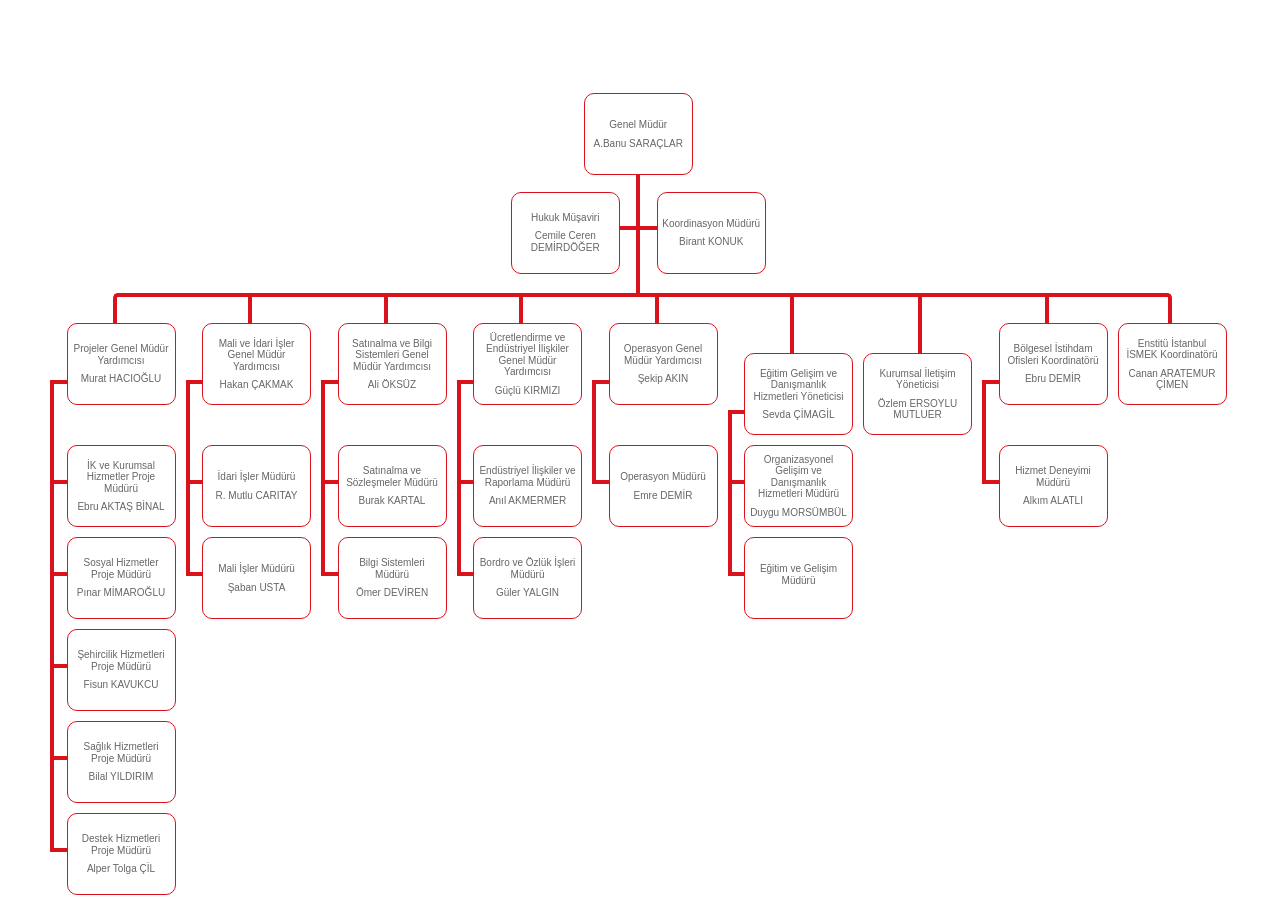
==== commit 3829855b: "Update index.html" ====
--- a/index.html
+++ b/index.html
@@ -219,7 +219,7 @@
             @media only screen and (max-width: 769px) {
               .spec-modal-content {
                 position: relative;
-                width: 80% !important;
+                width: 90% !important;
                 height: 410px;
                 border-radius: 20px;
                 padding: 40px 0;
@@ -491,7 +491,7 @@
                             class="org-chart-img"
                             alt=""
                           />
-                          <h2>Özel Kalem <span>Birant KONUK</span></h2>
+                          <h2>Koordinasyon Müdürü <span>Birant KONUK</span></h2>
                         </div>
                       </a>
                     </div>
@@ -826,7 +826,7 @@
                               alt=""
                             />
                             <h2>
-                              Mali İşler Müdürü (V.) <span>Şaban USTA</span>
+                              Mali İşler Müdürü <span>Şaban USTA</span>
                             </h2>
                           </div>
                         </a>
@@ -921,7 +921,7 @@
                               alt=""
                             />
                             <h2>
-                              Satınalma ve Sözleşmeler Müdürü (V.)
+                              Satınalma ve Sözleşmeler Müdürü
                               <span>Burak KARTAL</span>
                             </h2>
                           </div>
@@ -961,7 +961,7 @@
                               alt=""
                             />
                             <h2>
-                              Bilgi Sistemleri Müdürü (V.)
+                              Bilgi Sistemleri Müdürü
                               <span>Ömer DEVİREN</span>
                             </h2>
                           </div>
@@ -1715,11 +1715,58 @@
                             </div>
                           </div>
                         </div>
+                        
                       </li>
+                      
                     </ul>
                   </li>
                 </ul>
               </div>
+
+
+
+<style>
+
+
+.mobil-actv  .organizational-chart > li > ol > li > ol {
+  display: none;
+}
+
+.mobil-actv  .organizational-chart > li > ol > li.subitem:before {
+  display: none;
+}
+
+
+.mobil-actv  .organizational-chart > li > ol > li > ol > li div {
+  border: 1px solid green !important;
+}
+
+.mobil-actv  .organizational-chart > li > ol > li > ol > li:before{
+background-color: green;
+}
+
+.mobil-actv  .organizational-chart > li > ol > li > ol > li:after{
+background-color: green;
+}
+
+.mobil-actv  .organizational-chart > li > ol > li > ol:before{
+background-color: green;
+}
+
+.mobil-actv  .organizational-chart > li > ol > li.subitem:before{
+background-color: green;
+}
+
+.mobil-actv  .organizational-chart > li > ol > li > ol:after{
+background-color: green;
+}
+
+ol.organizational-chart > li > ol > li > ol > li > div:hover {
+background-color: green;
+}
+
+
+</style>
               <!-- Mobil  -->
               <section
                 class="content bg-light pt-4 pt-lg-5 pt-xl-7 mobil-actv"
@@ -1765,7 +1812,7 @@
                               <h2>Genel Müdür <span> A.Banu SARAÇLAR</span></h2>
                             </button>
                           </div>
-                          <ol>
+                          <ol> 
                             <div id="myModalm_11" class="spec-modal">
                               <div class="spec-modal-content">
                                 <span
@@ -1777,6 +1824,30 @@
                                   <img
                                     class="popup-img"
                                     src="/profiles/canan-aratemur-cimen.jpg"
+                                  />
+                                  <div class="linkedin-area">
+                                    <a
+                                      href="https://www.linkedin.com/"
+                                      target="_blank"
+                                    >
+                                      <img src="linkedin.png" />
+                                    </a>
+                                  </div>
+                                </div>
+                              </div>
+                            </div>
+
+                            <div id="myModalm_12" class="spec-modal">
+                              <div class="spec-modal-content">
+                                <span
+                                  class="spec-close"
+                                  onclick="CloseModalm(12)"
+                                  >×</span
+                                >
+                                <div style="color: white">
+                                  <img
+                                    class="popup-img"
+                                    src="/profiles/cemile-ceren-demirdoger.jpg"
                                   />
                                   <div class="linkedin-area">
                                     <a
@@ -1844,58 +1915,14 @@
                                     alt=""
                                   />
                                   <h2>
-                                    Özel Kalem <span>
+                                    Koordinasyon Müdürü <span>
                                     Birant KONUK</span>
                                   </h2>
                                 </button>
                               </div>
                             </li>
-                            <div id="myModalm_11" class="spec-modal">
-                              <div class="spec-modal-content">
-                                <span
-                                  class="spec-close"
-                                  onclick="CloseModalm(11)"
-                                  >×</span
-                                >
-                                <div style="color: white">
-                                  <img
-                                    class="popup-img"
-                                    src="/profiles/canan-aratemur-cimen.jpg"
-                                  />
-                                  <div class="linkedin-area">
-                                    <a
-                                      href="https://www.linkedin.com/"
-                                      target="_blank"
-                                    >
-                                      <img src="linkedin.png" />
-                                    </a>
-                                  </div>
-                                </div>
-                              </div>
-                            </div>
-                            <div id="myModalm_12" class="spec-modal">
-                              <div class="spec-modal-content">
-                                <span
-                                  class="spec-close"
-                                  onclick="CloseModalm(12)"
-                                  >×</span
-                                >
-                                <div style="color: white">
-                                  <img
-                                    class="popup-img"
-                                    src="/profiles/cemile-ceren-demirdoger.jpg"
-                                  />
-                                  <div class="linkedin-area">
-                                    <a
-                                      href="https://www.linkedin.com/"
-                                      target="_blank"
-                                    >
-                                      <img src="linkedin.png" />
-                                    </a>
-                                  </div>
-                                </div>
-                              </div>
-                            </div>
+
+
                             <li>
                               <div>
                                 <button
@@ -1938,8 +1965,8 @@
                                 </div>
                               </div>
                             </div>
-                            <li>
-                              <ol>
+                            <li class="subitem">
+                              <ol id="myLi_14">
                                 <li>
                                   <div>
                                     <button
@@ -2197,8 +2224,8 @@
                                 </div>
                               </div>
                             </div>
-                            <li>
-                              <ol>
+                            <li class="subitem">
+                              <ol id="myLi_21">
                                 <li>
                                   <div>
                                     <button
@@ -2254,7 +2281,7 @@
                                         alt=""
                                       />
                                       <h2>
-                                        Mali İşler Müdürü (V.) <span>
+                                        Mali İşler Müdürü <span>
                                         Şaban USTA</span>
                                       </h2>
                                     </button>
@@ -2327,8 +2354,8 @@
                                 </div>
                               </div>
                             </div>
-                            <li>
-                              <ol>
+                            <li class="subitem">
+                              <ol id="myLi_32">
                                 <li>
                                   <div>
                                     <button
@@ -2342,7 +2369,7 @@
                                         alt=""
                                       />
                                       <h2>
-                                        Satınalma ve Sözleşmeler Müdürü (V.)
+                                        Satınalma ve Sözleşmeler Müdürü
                                         <span>
                                         Burak KARTAL</span>
                                       </h2>
@@ -2385,7 +2412,7 @@
                                         alt=""
                                       />
                                       <h2>
-                                        Bilgi Sistemleri Müdürü (V.) <span>
+                                        Bilgi Sistemleri Müdürü <span>
                                         Ömer DEVİREN</span>
                                       </h2>
                                     </button>
@@ -2458,8 +2485,8 @@
                                 </div>
                               </div>
                             </div>
-                            <li>
-                              <ol>
+                            <li class="subitem">
+                              <ol id="myLi_22">
                                 <li>
                                   <div>
                                     <button
@@ -2589,8 +2616,8 @@
                                 </div>
                               </div>
                             </div>
-                            <li>
-                              <ol>
+                            <li class="subitem">
+                              <ol id="myLi_18">
                                 <li>
                                   <div>
                                     <button
@@ -2678,8 +2705,8 @@
                                 </div>
                               </div>
                             </div>
-                            <li>
-                              <ol>
+                            <li class="subitem">
+                              <ol id="myLi_38">
                                 <li>
                                   <div>
                                     <button
@@ -2826,7 +2853,7 @@
                                   </h2>
                                 </button>
                               </div>
-                              <ol>
+                              <ol id="myLi_13">
                                 <li>
                                   <div>
                                     <button
@@ -2882,6 +2909,29 @@
                                   <img
                                     class="popup-img"
                                     src="/profiles/ebru-demir.jpg"
+                                  />
+                                  <div class="linkedin-area">
+                                    <a
+                                      href="https://www.linkedin.com/"
+                                      target="_blank"
+                                    >
+                                      <img src="linkedin.png" />
+                                    </a>
+                                  </div>
+                                </div>
+                              </div>
+                            </div>
+                            <div id="myModalm_11" class="spec-modal">
+                              <div class="spec-modal-content">
+                                <span
+                                  class="spec-close"
+                                  onclick="CloseModalm(11)"
+                                  >×</span
+                                >
+                                <div style="color: white">
+                                  <img
+                                    class="popup-img"
+                                    src="/profiles/canan-aratemur-cimen.jpg"
                                   />
                                   <div class="linkedin-area">
                                     <a
@@ -2965,6 +3015,7 @@
         </main>
       </main>
     </div>
+    <script src="/mobile.js"></script>
     <script src="/javascript.js"></script>
     <script src="/_files/_cache/_general/javascript.js"></script>
     <script>
